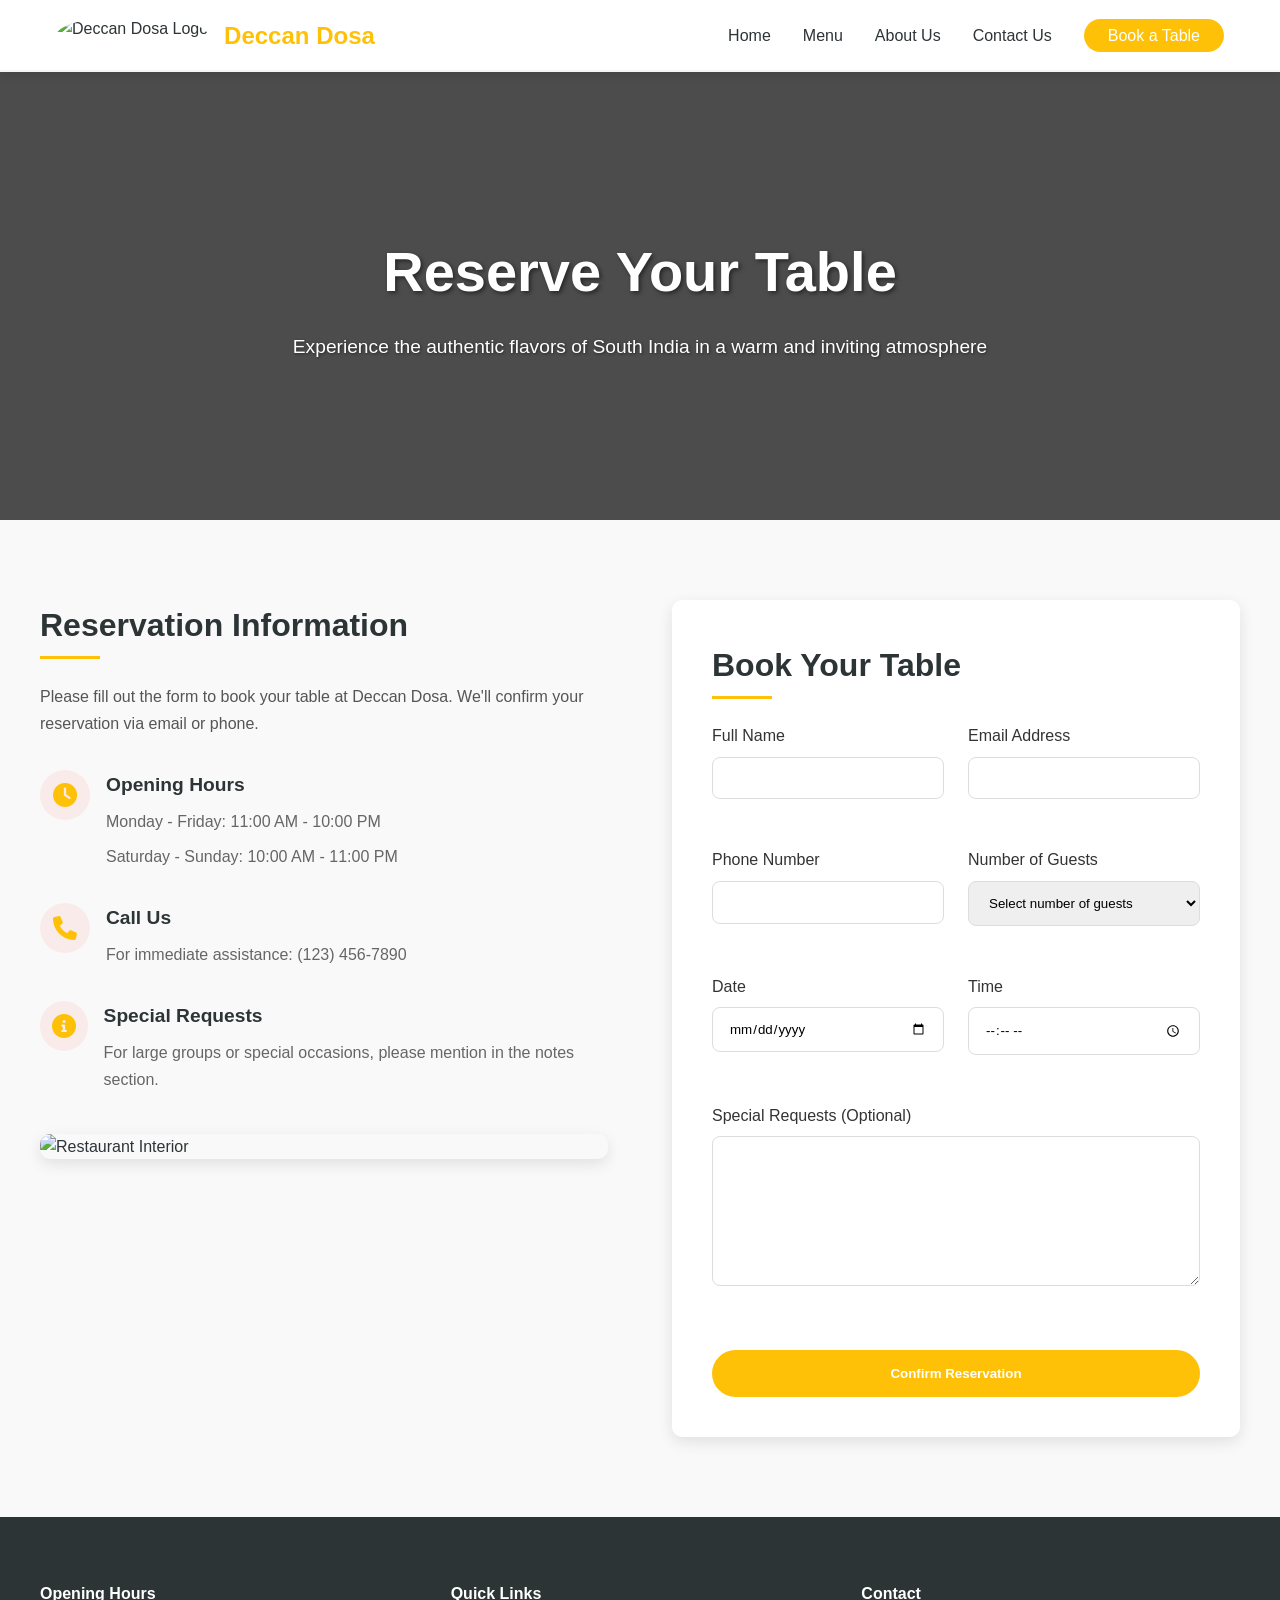
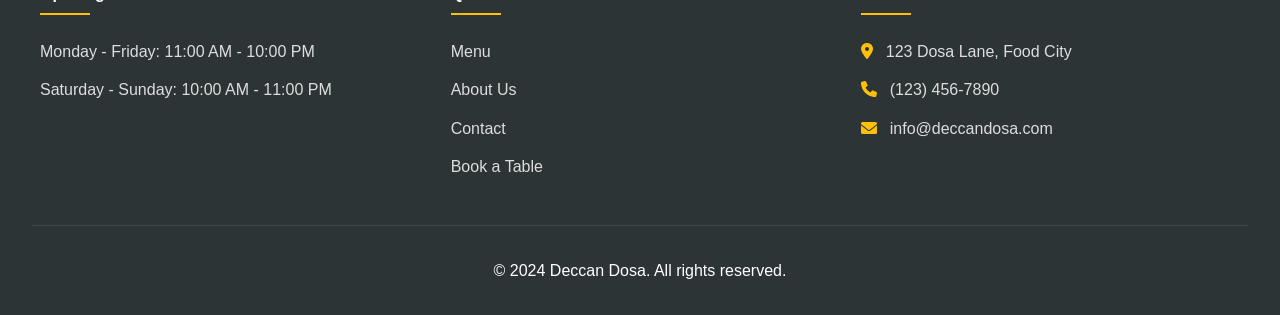
==== booking.html @ 91fe8233 "first commit" ====
<!DOCTYPE html>
<html lang="en">
<head>
    <meta charset="UTF-8">
    <meta name="viewport" content="width=device-width, initial-scale=1.0">
    <link rel="stylesheet" href="styles.css">
    <link rel="stylesheet" href="booking.css">
    <link rel="stylesheet" href="https://cdnjs.cloudflare.com/ajax/libs/font-awesome/6.0.0/css/all.min.css">
    <title>Book a Table - Deccan Dosa</title>
</head>
<body>
    <header class="sticky-header">
        <nav>
            <div class="logo">
                <img src="https://img.freepik.com/premium-vector/indian-food-logo-template-design-vector-emblem-design-concept-creative-symbol-icon_316488-1400.jpg" alt="Deccan Dosa Logo">
                <span>Deccan Dosa</span>
            </div>
            <ul class="nav-links">
                <li><a href="index.html#home">Home</a></li>
                <li><a href="index.html#menu">Menu</a></li>
                <li><a href="index.html#about">About Us</a></li>
                <li><a href="index.html#contact">Contact Us</a></li>
                <li><a href="booking.html" class="reservation-btn active">Book a Table</a></li>
            </ul>
            <div class="menu-toggle" id="mobile-menu">
                <span class="bar"></span>
                <span class="bar"></span>
                <span class="bar"></span>
            </div>
        </nav>
    </header>

    <section class="booking-hero">
        <div class="booking-hero-content">
            <h1>Reserve Your Table</h1>
            <p>Experience the authentic flavors of South India in a warm and inviting atmosphere</p>
        </div>
    </section>

    <section class="booking-section">
        <div class="booking-container">
            <div class="booking-info">
                <h2>Reservation Information</h2>
                <p>Please fill out the form to book your table at Deccan Dosa. We'll confirm your reservation via email or phone.</p>
                
                <div class="booking-details">
                    <div class="detail-item">
                        <i class="fas fa-clock"></i>
                        <div>
                            <h3>Opening Hours</h3>
                            <p>Monday - Friday: 11:00 AM - 10:00 PM</p>
                            <p>Saturday - Sunday: 10:00 AM - 11:00 PM</p>
                        </div>
                    </div>
                    
                    <div class="detail-item">
                        <i class="fas fa-phone"></i>
                        <div>
                            <h3>Call Us</h3>
                            <p>For immediate assistance: (123) 456-7890</p>
                        </div>
                    </div>
                    
                    <div class="detail-item">
                        <i class="fas fa-info-circle"></i>
                        <div>
                            <h3>Special Requests</h3>
                            <p>For large groups or special occasions, please mention in the notes section.</p>
                        </div>
                    </div>
                </div>
                
                <div class="booking-image">
                    <img src="https://media.istockphoto.com/id/1081422898/photo/pan-indian-food-platter.jpg?s=612x612&w=0&k=20&c=TEqnS1LzSGlQPhgv_vELZ894xJ9KsgOJxdc9ZdgZ7xc=" alt="Restaurant Interior">
                </div>
            </div>
            
            <div class="booking-form-container">
                <h2>Book Your Table</h2>
                <form id="booking-form" class="booking-form">
                    <div class="form-row">
                        <div class="form-group">
                            <label for="name">Full Name</label>
                            <input type="text" id="name" name="name" required>
                        </div>
                        
                        <div class="form-group">
                            <label for="email">Email Address</label>
                            <input type="email" id="email" name="email" required>
                        </div>
                    </div>
                    
                    <div class="form-row">
                        <div class="form-group">
                            <label for="phone">Phone Number</label>
                            <input type="tel" id="phone" name="phone" required>
                        </div>
                        
                        <div class="form-group">
                            <label for="guests">Number of Guests</label>
                            <select id="guests" name="guests" required>
                                <option value="" disabled selected>Select number of guests</option>
                                <option value="1">1 Person</option>
                                <option value="2">2 People</option>
                                <option value="3">3 People</option>
                                <option value="4">4 People</option>
                                <option value="5">5 People</option>
                                <option value="6">6 People</option>
                                <option value="7+">7+ People</option>
                            </select>
                        </div>
                    </div>
                    
                    <div class="form-row">
                        <div class="form-group">
                            <label for="date">Date</label>
                            <input type="date" id="date" name="date" required>
                        </div>
                        
                        <div class="form-group">
                            <label for="time">Time</label>
                            <input type="time" id="time" name="time" required>
                        </div>
                    </div>
                    
                    <div class="form-group">
                        <label for="notes">Special Requests (Optional)</label>
                        <textarea id="notes" name="notes" rows="4"></textarea>
                    </div>
                    
                    <button type="submit" class="booking-btn">Confirm Reservation</button>
                </form>
            </div>
        </div>
    </section>

    <footer>
        <div class="footer-content">
            <div class="footer-section">
                <h4>Opening Hours</h4>
                <p>Monday - Friday: 11:00 AM - 10:00 PM</p>
                <p>Saturday - Sunday: 10:00 AM - 11:00 PM</p>
            </div>
            <div class="footer-section">
                <h4>Quick Links</h4>
                <ul>
                    <li><a href="index.html#menu">Menu</a></li>
                    <li><a href="index.html#about">About Us</a></li>
                    <li><a href="index.html#contact">Contact</a></li>
                    <li><a href="booking.html">Book a Table</a></li>
                </ul>
            </div>
            <div class="footer-section">
                <h4>Contact</h4>
                <p><i class="fas fa-map-marker-alt"></i> 123 Dosa Lane, Food City</p>
                <p><i class="fas fa-phone"></i> (123) 456-7890</p>
                <p><i class="fas fa-envelope"></i> info@deccandosa.com</p>
            </div>
        </div>
        <div class="footer-bottom">
            <p>&copy; 2024 Deccan Dosa. All rights reserved.</p>
        </div>
    </footer>

    <script src="script.js"></script>
    <script>
        // Form validation and submission
        document.getElementById('booking-form').addEventListener('submit', function(e) {
            e.preventDefault();
            
            // Get form values
            const name = document.getElementById('name').value;
            const email = document.getElementById('email').value;
            const phone = document.getElementById('phone').value;
            const guests = document.getElementById('guests').value;
            const date = document.getElementById('date').value;
            const time = document.getElementById('time').value;
            const notes = document.getElementById('notes').value;
            
            // Simple validation
            if (!name || !email || !phone || !guests || !date || !time) {
                alert('Please fill in all required fields');
                return;
            }
            
            // Format date for display
            const formattedDate = new Date(date).toLocaleDateString('en-US', {
                weekday: 'long',
                year: 'numeric',
                month: 'long',
                day: 'numeric'
            });
            
            // Here you would typically send the data to a server
            // For demo purposes, we'll just show a success message
            alert(`Thank you, ${name}! Your reservation has been confirmed for ${formattedDate} at ${time} for ${guests} ${guests === '1' ? 'person' : 'people'}.`);
            
            // Reset form
            this.reset();
        });
        
        // Set minimum date to today
        const today = new Date().toISOString().split('T')[0];
        document.getElementById('date').setAttribute('min', today);
    </script>
</body>
</html>
---- styles.css ----
:root {
    /* --primary-color: #ff6b6b; */
    --primary-color: #FFC107;


    --secondary-color: #4ecdc4;
    --accent-color: #ffbe0b;
    --text-color: #2d3436;
    --light-bg: #f9f9f9;
    --dark-bg: #2d3436;
    --border-radius: 8px;
    --box-shadow: 0 5px 15px rgba(0, 0, 0, 0.1);
    --transition: all 0.3s ease;
}

* {
    margin: 0;
    padding: 0;
    box-sizing: border-box;
}

body {
    font-family: 'Poppins', Arial, sans-serif;
    line-height: 1.6;
    color: var(--text-color);
    overflow-x: hidden;
}

/* Sticky Header */
.sticky-header {
    position: fixed;
    top: 0;
    width: 100%;
    background: rgba(255, 255, 255, 0.95);
    box-shadow: 0 2px 10px rgba(0, 0, 0, 0.1);
    z-index: 1000;
    transition: all 0.3s ease;
}

.sticky-header.scrolled {
    padding: 5px 0;
    background: rgba(255, 255, 255, 0.98);
    box-shadow: 0 5px 15px rgba(0, 0, 0, 0.1);
}

nav {
    max-width: 1200px;
    margin: 0 auto;
    padding: 1rem;
    display: flex;
    justify-content: space-between;
    align-items: center;
}

.logo {
    display: flex;
    align-items: center;
    gap: 1rem;
}

.logo img {
    height: 40px;
    border-radius: 50%;
    object-fit: cover;
}

.logo span {
    font-weight: 700;
    font-size: 1.5rem;
    color: var(--primary-color);
}

.nav-links {
    display: flex;
    gap: 2rem;
    list-style: none;
}

.nav-links a {
    text-decoration: none;
    color: var(--text-color);
    font-weight: 500;
    transition: color 0.3s ease;
    position: relative;
}

.nav-links a:not(.reservation-btn)::after {
    content: '';
    position: absolute;
    width: 0;
    height: 2px;
    bottom: -5px;
    left: 0;
    background-color: var(--primary-color);
    transition: width 0.3s ease;
}

.nav-links a:not(.reservation-btn):hover::after {
    width: 100%;
}

.nav-links a:hover {
    color: var(--primary-color);
}

.reservation-btn {
    background: var(--primary-color);
    color: white !important;
    padding: 0.5rem 1.5rem;
    border-radius: 25px;
    transition: all 0.3s ease;
}

.reservation-btn:hover {
    background: var(--accent-color);
    transform: translateY(-2px);
    box-shadow: 0 5px 15px rgba(0, 0, 0, 0.1);
}

.menu-toggle {
    display: none;
    flex-direction: column;
    cursor: pointer;
}

.bar {
    height: 3px;
    width: 25px;
    background: var(--text-color);
    margin: 3px 0;
    transition: 0.3s;
}

/* Hero Section */
.hero {
    height: 100vh;
    background: linear-gradient(rgba(0, 0, 0, 0.6), rgba(0, 0, 0, 0.6)),
                url('https://img.freepik.com/free-photo/view-delicious-dumplings_23-2150777769.jpg') no-repeat center center/cover;
    display: flex;
    align-items: center;
    justify-content: center;
    text-align: center;
    color: white;
    position: relative;
    background-attachment: fixed;
}

.hero-content {
    max-width: 800px;
    padding: 2rem;
    z-index: 1;
}

.animate-text {
    opacity: 0;
    transform: translateY(20px);
    animation: fadeInUp 0.8s forwards;
}

.hero h1 {
    font-size: 4rem;
    margin-bottom: 1rem;
    animation-delay: 0.2s;
    text-shadow: 2px 2px 4px rgba(0, 0, 0, 0.5);
}

.hero p {
    font-size: 1.5rem;
    margin-bottom: 2rem;
    animation-delay: 0.4s;
    text-shadow: 1px 1px 3px rgba(0, 0, 0, 0.5);
}

.cta-buttons {
    display: flex;
    gap: 1rem;
    justify-content: center;
    animation: fadeInUp 0.8s forwards;
    animation-delay: 0.6s;
    opacity: 0;
}

.cta-button {
    padding: 1rem 2rem;
    border-radius: 30px;
    text-decoration: none;
    font-weight: 600;
    transition: all 0.3s ease;
}

.cta-button.primary {
    background: var(--primary-color);
    color: white;
}

.cta-button.secondary {
    background: transparent;
    border: 2px solid white;
    color: white;
}

.cta-button:hover {
    transform: translateY(-3px);
    box-shadow: 0 5px 15px rgba(0, 0, 0, 0.2);
}

.cta-button.primary:hover {
    background: #ff5252;
}

.cta-button.secondary:hover {
    background: rgba(255, 255, 255, 0.1);
}

/* Menu Section */
.menu-section {
    padding: 5rem 2rem;
    background: var(--light-bg);
}

.menu-section h2, .about-section h2, .contact-section .section-title {
    text-align: center;
    margin-bottom: 3rem;
    font-size: 2.5rem;
    position: relative;
    padding-bottom: 1rem;
}

.menu-section h2::after, .about-section h2::after, .contact-section .section-title::after {
    content: '';
    position: absolute;
    bottom: 0;
    left: 50%;
    transform: translateX(-50%);
    width: 80px;
    height: 3px;
    background: var(--primary-color);
}

.menu-categories {
    display: flex;
    justify-content: center;
    gap: 1rem;
    margin-bottom: 2rem;
    flex-wrap: wrap;
}

.menu-category {
    padding: 0.5rem 1.5rem;
    border: none;
    background: white;
    border-radius: 25px;
    cursor: pointer;
    transition: all 0.3s ease;
    font-weight: 500;
}

.menu-category.active {
    background: var(--primary-color);
    color: white;
}

.menu-category:hover:not(.active) {
    background: #f0f0f0;
    transform: translateY(-2px);
}

.menu-items {
    display: grid;
    grid-template-columns: repeat(auto-fit, minmax(300px, 1fr));
    gap: 2rem;
    max-width: 1200px;
    margin: 0 auto;
}

.menu-item {
    background: white;
    border-radius: 10px;
    overflow: hidden;
    box-shadow: 0 5px 15px rgba(0, 0, 0, 0.1);
    transition: transform 0.3s ease;
}

.menu-item:hover {
    transform: translateY(-5px);
}

.menu-item img {
    width: 100%;
    height: 200px;
    object-fit: cover;
}

.menu-item-content {
    padding: 1.5rem;
}

.menu-item-content h3 {
    margin-bottom: 0.5rem;
    color: var(--text-color);
}

.menu-item-content p {
    color: #666;
    margin-bottom: 1rem;
}

.menu-item-content .price {
    font-weight: 700;
    color: var(--primary-color);
    font-size: 1.2rem;
}

/* About Section */
.about-section {
    padding: 5rem 2rem;
}

.about-content {
    display: grid;
    grid-template-columns: 1fr 1fr;
    gap: 4rem;
    max-width: 1200px;
    margin: 0 auto;
    align-items: center;
}

.about-text p {
    margin-bottom: 1rem;
    color: #555;
}

.about-image img {
    width: 100%;
    height: auto;
    border-radius: 10px;
    box-shadow: var(--box-shadow);
}

.testimonials {
    margin-top: 5rem;
    text-align: center;
    max-width: 800px;
    margin-left: auto;
    margin-right: auto;
}

.testimonials h3 {
    margin-bottom: 2rem;
    font-size: 1.8rem;
}

.testimonial {
    background: white;
    padding: 2rem;
    border-radius: 10px;
    box-shadow: var(--box-shadow);
    margin: 0 auto;
    max-width: 600px;
    display: none;
}

.testimonial p {
    font-style: italic;
    margin-bottom: 1rem;
    font-size: 1.1rem;
}

.testimonial cite {
    font-weight: 600;
    color: var(--primary-color);
}

/* Contact Section */
.contact-section {
    padding: 5rem 2rem;
    background: var(--light-bg);
}

.contact-container {
    display: grid;
    grid-template-columns: 1fr 1fr;
    gap: 4rem;
    max-width: 1200px;
    margin: 0 auto;
}

.info-card {
    background: white;
    border-radius: var(--border-radius);
    padding: 2rem;
    box-shadow: var(--box-shadow);
}

.info-item {
    display: flex;
    align-items: flex-start;
    margin-bottom: 1.5rem;
    gap: 1rem;
}

.info-item i {
    font-size: 1.5rem;
    color: var(--primary-color);
    background: rgba(255, 107, 107, 0.1);
    width: 50px;
    height: 50px;
    display: flex;
    align-items: center;
    justify-content: center;
    border-radius: 50%;
}

.info-item h3 {
    margin-bottom: 0.5rem;
    font-size: 1.2rem;
}

.info-item p {
    color: #666;
}

.social-links {
    display: flex;
    gap: 1rem;
    margin-top: 2rem;
    justify-content: center;
}

.social-icon {
    color: var(--text-color);
    font-size: 1.2rem;
    width: 40px;
    height: 40px;
    background: white;
    display: flex;
    align-items: center;
    justify-content: center;
    border-radius: 50%;
    transition: all 0.3s ease;
    box-shadow: var(--box-shadow);
}

.social-icon:hover {
    color: white;
    background: var(--primary-color);
    transform: translateY(-3px);
}

.contact-form {
    background: white;
    padding: 2rem;
    border-radius: var(--border-radius);
    box-shadow: var(--box-shadow);
}

.contact-form h3 {
    margin-bottom: 1.5rem;
    text-align: center;
    font-size: 1.5rem;
}

.form-group {
    margin-bottom: 1.5rem;
}

.form-group input, .form-group textarea {
    width: 100%;
    padding: 0.8rem 1rem;
    border: 1px solid #ddd;
    border-radius: var(--border-radius);
    font-family: inherit;
    transition: border-color 0.3s;
}

.form-group input:focus, .form-group textarea:focus {
    outline: none;
    border-color: var(--primary-color);
}

.form-group textarea {
    min-height: 150px;
    resize: vertical;
}

.submit-btn {
    width: 100%;
    padding: 1rem;
    background: var(--primary-color);
    color: white;
    border: none;
    border-radius: 30px;
    cursor: pointer;
    font-weight: 600;
    transition: all 0.3s ease;
}

.submit-btn:hover {
    background: #ff5252;
    transform: translateY(-2px);
    box-shadow: 0 5px 15px rgba(0, 0, 0, 0.1);
}

/* Newsletter */
.newsletter {
    max-width: 600px;
    margin: 4rem auto;
    text-align: center;
    background: white;
    padding: 2rem;
    border-radius: var(--border-radius);
    box-shadow: var(--box-shadow);
}

.newsletter h3 {
    margin-bottom: 1rem;
    font-size: 1.5rem;
}

.newsletter p {
    margin-bottom: 1.5rem;
    color: #666;
}

.newsletter-form {
    display: flex;
    gap: 1rem;
}

.newsletter-form input {
    flex: 1;
    padding: 0.8rem 1rem;
    border: 1px solid #ddd;
    border-radius: 30px;
    font-family: inherit;
}

.newsletter-form input:focus {
    outline: none;
    border-color: var(--primary-color);
}

.newsletter-form button {
    padding: 0.8rem 1.5rem;
    background: var(--primary-color);
    color: white;
    border: none;
    border-radius: 30px;
    cursor: pointer;
    font-weight: 600;
    transition: all 0.3s ease;
}

.newsletter-form button:hover {
    background: #ff5252;
    transform: translateY(-2px);
}

/* Google Map */
.google-map {
    height: 400px;
    margin-top: 4rem;
    border-radius: 10px;
    overflow: hidden;
    box-shadow: var(--box-shadow);
}

/* Footer */
footer {
    background: var(--dark-bg);
    color: white;
    padding: 4rem 2rem 2rem;
}

.footer-content {
    max-width: 1200px;
    margin: 0 auto;
    display: grid;
    grid-template-columns: repeat(auto-fit, minmax(250px, 1fr));
    gap: 2rem;
}

.footer-section h4 {
    margin-bottom: 1.5rem;
    position: relative;
    padding-bottom: 0.5rem;
    display: inline-block;
}

.footer-section h4::after {
    content: '';
    position: absolute;
    bottom: 0;
    left: 0;
    width: 50px;
    height: 2px;
    background: var(--primary-color);
}

.footer-section ul {
    list-style: none;
}

.footer-section ul li {
    margin-bottom: 0.8rem;
}

.footer-section a {
    color: #ddd;
    text-decoration: none;
    transition: color 0.3s;
}

.footer-section a:hover {
    color: var(--primary-color);
}

.footer-section p {
    margin-bottom: 0.8rem;
    color: #ddd;
}

.footer-section i {
    margin-right: 0.5rem;
    color: var(--primary-color);
}

.footer-bottom {
    text-align: center;
    margin-top: 2rem;
    padding-top: 2rem;
    border-top: 1px solid rgba(255, 255, 255, 0.1);
}

/* Animations */
@keyframes fadeInUp {
    from {
        opacity: 0;
        transform: translateY(20px);
    }
    to {
        opacity: 1;
        transform: translateY(0);
    }
}

/* Back to Top Button */
#back-to-top {
    position: fixed;
    bottom: 20px;
    right: 20px;
    background: var(--primary-color);
    color: white;
    width: 40px;
    height: 40px;
    border-radius: 50%;
    border: none;
    cursor: pointer;
    display: none;
    align-items: center;
    justify-content: center;
    transition: all 0.3s ease;
    z-index: 99;
}

#back-to-top:hover {
    background: var(--accent-color);
    transform: translateY(-3px);
}

/* Responsive Design */
@media (max-width: 768px) {
    .nav-links {
        position: fixed;
        top: 70px;
        left: 0;
        width: 100%;
        background: white;
        flex-direction: column;
        padding: 2rem;
        transform: translateY(-150%);
        transition: transform 0.3s ease;
        box-shadow: 0 5px 15px rgba(0, 0, 0, 0.1);
        z-index: 999;
    }

    .nav-links.active {
        transform: translateY(0);
    }

    .menu-toggle {
        display: flex;
    }

    .hero h1 {
        font-size: 2.5rem;
    }

    .hero p {
        font-size: 1.2rem;
    }

    .cta-buttons {
        flex-direction: column;
        gap: 1rem;
    }

    .about-content,
    .contact-container {
        grid-template-columns: 1fr;
    }

    .newsletter-form {
        flex-direction: column;
    }

    .menu-toggle.active .bar:nth-child(1) {
        transform: rotate(-45deg) translate(-5px, 6px);
    }

    .menu-toggle.active .bar:nth-child(2) {
        opacity: 0;
    }

    .menu-toggle.active .bar:nth-child(3) {
        transform: rotate(45deg) translate(-5px, -6px);
    }
}

@media (max-width: 480px) {
    .hero h1 {
        font-size: 2rem;
    }

    .section-title, .menu-section h2, .about-section h2 {
        font-size: 2rem;
    }

    .menu-categories {
        flex-direction: column;
        align-items: center;
    }

    .menu-category {
        width: 80%;
    }
}
---- booking.css ----
/* Booking Page Styles */

/* Hero Section */
.booking-hero {
    height: 50vh;
    background: linear-gradient(rgba(0, 0, 0, 0.7), rgba(0, 0, 0, 0.7)),
                url('https://images.unsplash.com/photo-1517248135467-4c7edcad34c4?ixlib=rb-4.0.3&ixid=M3wxMjA3fDB8MHxwaG90by1wYWdlfHx8fGVufDB8fHx8fA%3D%3D&auto=format&fit=crop&w=2070&q=80') no-repeat center center/cover;
    display: flex;
    align-items: center;
    justify-content: center;
    text-align: center;
    color: white;
    margin-top: 70px;
}

.booking-hero-content {
    max-width: 800px;
    padding: 2rem;
}

.booking-hero h1 {
    font-size: 3.5rem;
    margin-bottom: 1rem;
    animation: fadeInDown 0.8s forwards;
    text-shadow: 2px 2px 4px rgba(0, 0, 0, 0.5);
}

.booking-hero p {
    font-size: 1.2rem;
    animation: fadeInUp 0.8s forwards;
    animation-delay: 0.3s;
    opacity: 0;
    text-shadow: 1px 1px 3px rgba(0, 0, 0, 0.5);
}

/* Booking Section */
.booking-section {
    padding: 5rem 2rem;
    background: var(--light-bg);
}

.booking-container {
    max-width: 1200px;
    margin: 0 auto;
    display: grid;
    grid-template-columns: 1fr 1fr;
    gap: 4rem;
}

.booking-info h2, .booking-form-container h2 {
    margin-bottom: 1.5rem;
    font-size: 2rem;
    position: relative;
    padding-bottom: 0.5rem;
}

.booking-info h2::after, .booking-form-container h2::after {
    content: '';
    position: absolute;
    bottom: 0;
    left: 0;
    width: 60px;
    height: 3px;
    background: var(--primary-color);
}

.booking-info p {
    margin-bottom: 2rem;
    color: #555;
    line-height: 1.7;
}

.booking-details {
    margin-bottom: 2rem;
}

.detail-item {
    display: flex;
    align-items: flex-start;
    margin-bottom: 1.5rem;
    gap: 1rem;
}

.detail-item i {
    font-size: 1.5rem;
    color: var(--primary-color);
    background: rgba(255, 107, 107, 0.1);
    width: 50px;
    height: 50px;
    display: flex;
    align-items: center;
    justify-content: center;
    border-radius: 50%;
}

.detail-item h3 {
    margin-bottom: 0.5rem;
    font-size: 1.2rem;
}

.detail-item p {
    color: #666;
    margin-bottom: 0.5rem;
}

.booking-image {
    margin-top: 2rem;
    overflow: hidden;
    border-radius: 10px;
    box-shadow: var(--box-shadow);
}

.booking-image img {
    width: 100%;
    height: auto;
    transition: transform 0.5s ease;
}

.booking-image:hover img {
    transform: scale(1.05);
}

/* Booking Form */
.booking-form-container {
    background: white;
    padding: 2.5rem;
    border-radius: 10px;
    box-shadow: var(--box-shadow);
}

.booking-form {
    display: flex;
    flex-direction: column;
    gap: 1.5rem;
}

.form-row {
    display: grid;
    grid-template-columns: 1fr 1fr;
    gap: 1.5rem;
}

.form-group {
    display: flex;
    flex-direction: column;
}

.form-group label {
    margin-bottom: 0.5rem;
    font-weight: 500;
    color: #333;
}

.form-group input,
.form-group select,
.form-group textarea {
    padding: 0.8rem 1rem;
    border: 1px solid #ddd;
    border-radius: var(--border-radius);
    font-family: inherit;
    transition: border-color 0.3s;
}

.form-group input:focus,
.form-group select:focus,
.form-group textarea:focus {
    outline: none;
    border-color: var(--primary-color);
    box-shadow: 0 0 0 3px rgba(255, 107, 107, 0.1);
}

.form-group textarea {
    resize: vertical;
}

.booking-btn {
    padding: 1rem;
    background: var(--primary-color);
    color: white;
    border: none;
    border-radius: 30px;
    cursor: pointer;
    font-weight: 600;
    transition: all 0.3s ease;
    margin-top: 1rem;
}

.booking-btn:hover {
    background: #ff5252;
    transform: translateY(-2px);
    box-shadow: 0 5px 15px rgba(0, 0, 0, 0.1);
}

/* Active nav link */
.nav-links a.active {
    color: var(--primary-color);
}

/* Animations */
@keyframes fadeInDown {
    from {
        opacity: 0;
        transform: translateY(-20px);
    }
    to {
        opacity: 1;
        transform: translateY(0);
    }
}

/* Responsive Design */
@media (max-width: 992px) {
    .booking-container {
        grid-template-columns: 1fr;
    }
    
    .booking-info {
        order: 2;
    }
    
    .booking-form-container {
        order: 1;
    }
}

@media (max-width: 768px) {
    .booking-hero h1 {
        font-size: 2.5rem;
    }
    
    .form-row {
        grid-template-columns: 1fr;
        gap: 1rem;
    }
    
    .booking-form-container {
        padding: 1.5rem;
    }
}

@media (max-width: 480px) {
    .booking-hero h1 {
        font-size: 2rem;
    }
    
    .booking-hero p {
        font-size: 1rem;
    }
    
    .booking-section {
        padding: 3rem 1rem;
    }
}
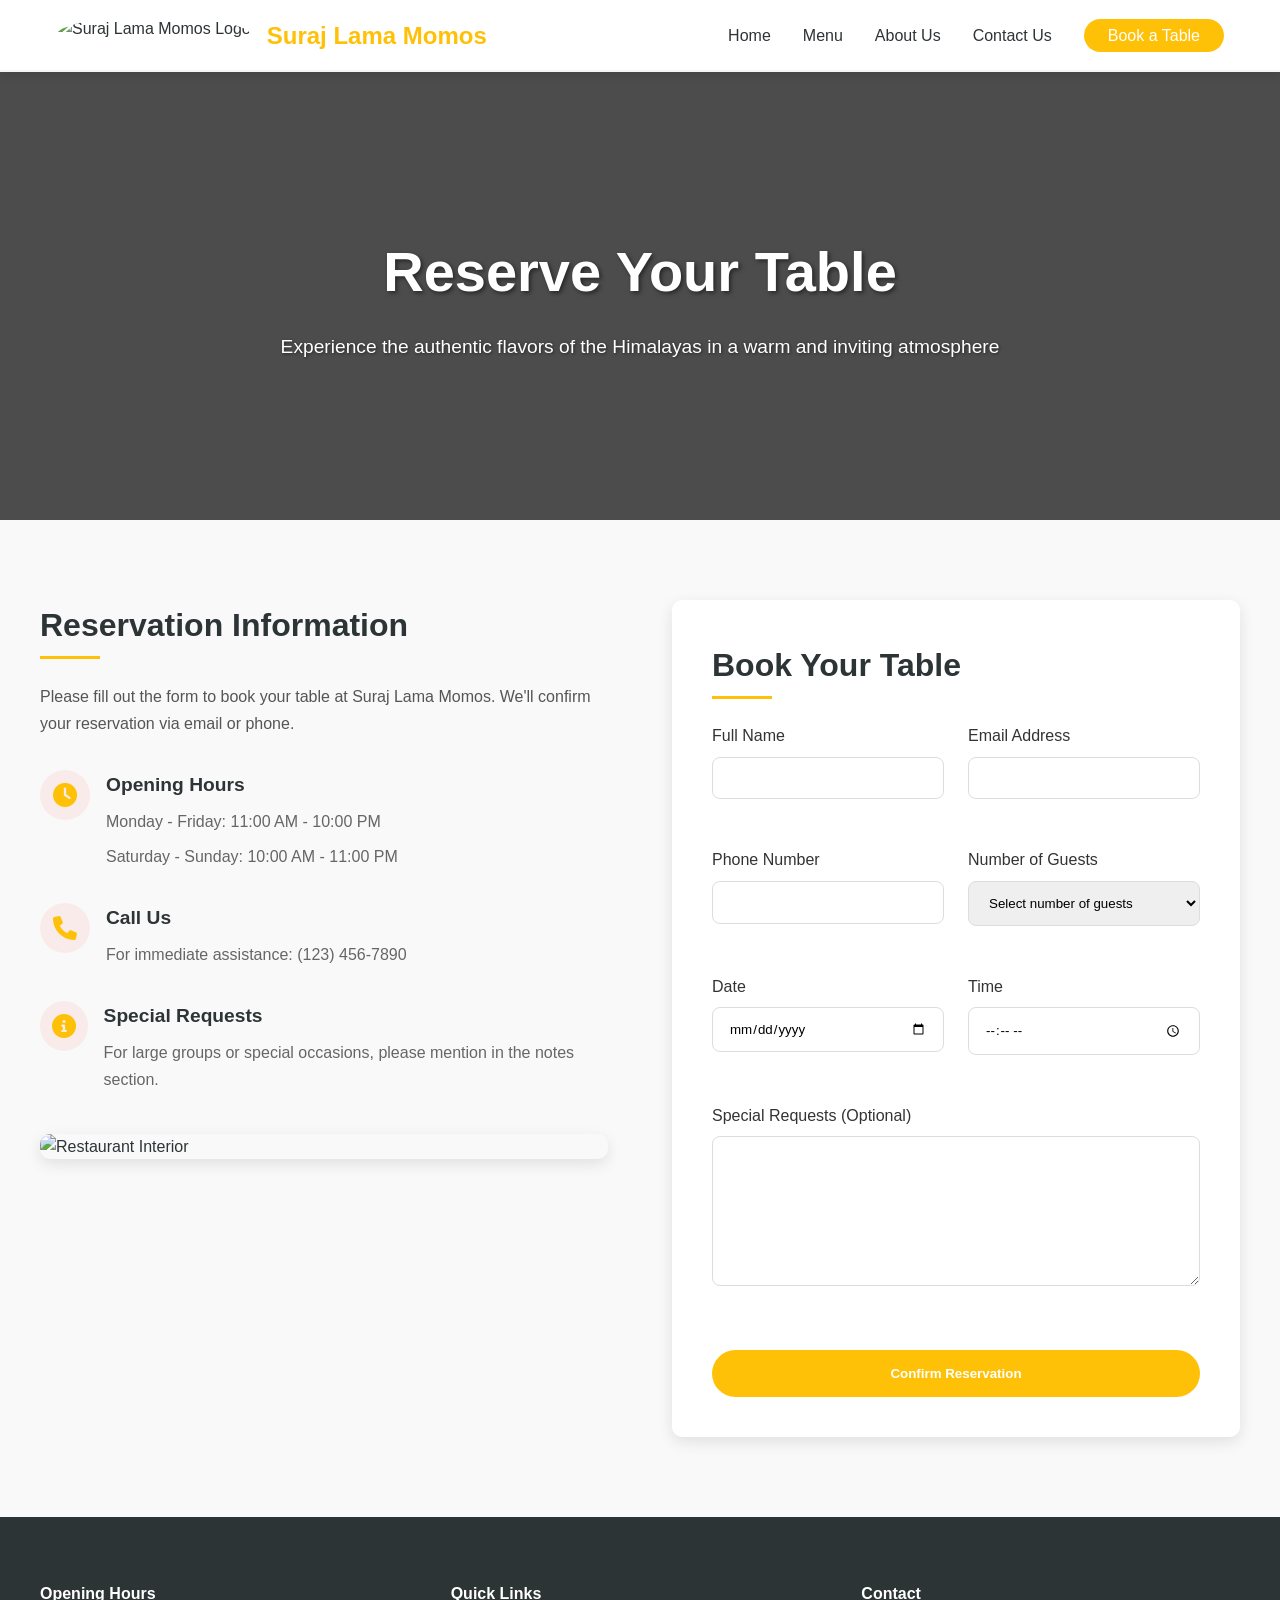
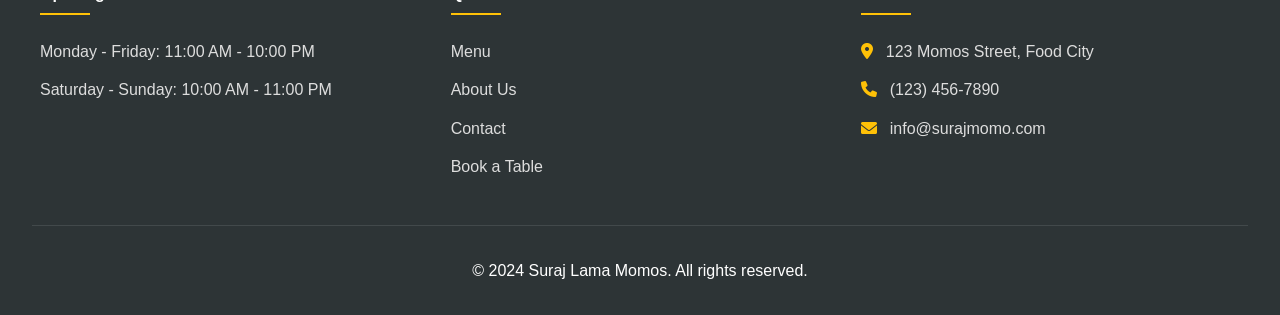
==== commit cb1124cb: "first commitssss" ====
--- a/booking.html
+++ b/booking.html
@@ -6,14 +6,14 @@
     <link rel="stylesheet" href="styles.css">
     <link rel="stylesheet" href="booking.css">
     <link rel="stylesheet" href="https://cdnjs.cloudflare.com/ajax/libs/font-awesome/6.0.0/css/all.min.css">
-    <title>Book a Table - Deccan Dosa</title>
+    <title>Book a Table - Suraj Lama Momos</title>
 </head>
 <body>
     <header class="sticky-header">
         <nav>
             <div class="logo">
-                <img src="https://img.freepik.com/premium-vector/indian-food-logo-template-design-vector-emblem-design-concept-creative-symbol-icon_316488-1400.jpg" alt="Deccan Dosa Logo">
-                <span>Deccan Dosa</span>
+                <img src="https://encrypted-tbn0.gstatic.com/images?q=tbn:ANd9GcQoMm4WfO8bA5v5XPWaFkuELqcbKX-9tmEn-Q&s" alt="Suraj Lama Momos Logo">
+                <span>Suraj Lama Momos</span>
             </div>
             <ul class="nav-links">
                 <li><a href="index.html#home">Home</a></li>
@@ -33,7 +33,7 @@
     <section class="booking-hero">
         <div class="booking-hero-content">
             <h1>Reserve Your Table</h1>
-            <p>Experience the authentic flavors of South India in a warm and inviting atmosphere</p>
+            <p>Experience the authentic flavors of the Himalayas in a warm and inviting atmosphere</p>
         </div>
     </section>
 
@@ -41,7 +41,7 @@
         <div class="booking-container">
             <div class="booking-info">
                 <h2>Reservation Information</h2>
-                <p>Please fill out the form to book your table at Deccan Dosa. We'll confirm your reservation via email or phone.</p>
+                <p>Please fill out the form to book your table at Suraj Lama Momos. We'll confirm your reservation via email or phone.</p>
                 
                 <div class="booking-details">
                     <div class="detail-item">
@@ -71,7 +71,7 @@
                 </div>
                 
                 <div class="booking-image">
-                    <img src="https://media.istockphoto.com/id/1081422898/photo/pan-indian-food-platter.jpg?s=612x612&w=0&k=20&c=TEqnS1LzSGlQPhgv_vELZ894xJ9KsgOJxdc9ZdgZ7xc=" alt="Restaurant Interior">
+                    <img src="https://content.jdmagicbox.com/v2/comp/mumbai/t6/022pxx22.xx22.230116200326.q4t6/catalogue/suraj-lama-momos-vile-parle-east-mumbai-6txvazo6w7.jpg" alt="Restaurant Interior">
                 </div>
             </div>
             
@@ -152,13 +152,13 @@
             </div>
             <div class="footer-section">
                 <h4>Contact</h4>
-                <p><i class="fas fa-map-marker-alt"></i> 123 Dosa Lane, Food City</p>
+                <p><i class="fas fa-map-marker-alt"></i> 123 Momos Street, Food City</p>
                 <p><i class="fas fa-phone"></i> (123) 456-7890</p>
-                <p><i class="fas fa-envelope"></i> info@deccandosa.com</p>
+                <p><i class="fas fa-envelope"></i> info@surajmomo.com</p>
             </div>
         </div>
         <div class="footer-bottom">
-            <p>&copy; 2024 Deccan Dosa. All rights reserved.</p>
+            <p>&copy; 2024 Suraj Lama Momos. All rights reserved.</p>
         </div>
     </footer>
 
--- a/styles.css
+++ b/styles.css
@@ -113,7 +113,6 @@
 
 .reservation-btn:hover {
     background: var(--accent-color);
-    transform: translateY(-2px);
     box-shadow: 0 5px 15px rgba(0, 0, 0, 0.1);
 }
 
@@ -152,9 +151,7 @@
 }
 
 .animate-text {
-    opacity: 0;
-    transform: translateY(20px);
-    animation: fadeInUp 0.8s forwards;
+    animation: fadeIn 0.8s forwards;
 }
 
 .hero h1 {
@@ -175,7 +172,7 @@
     display: flex;
     gap: 1rem;
     justify-content: center;
-    animation: fadeInUp 0.8s forwards;
+    animation: fadeIn 0.8s forwards;
     animation-delay: 0.6s;
     opacity: 0;
 }
@@ -200,7 +197,6 @@
 }
 
 .cta-button:hover {
-    transform: translateY(-3px);
     box-shadow: 0 5px 15px rgba(0, 0, 0, 0.2);
 }
 
@@ -262,7 +258,6 @@
 
 .menu-category:hover:not(.active) {
     background: #f0f0f0;
-    transform: translateY(-2px);
 }
 
 .menu-items {
@@ -282,7 +277,7 @@
 }
 
 .menu-item:hover {
-    transform: translateY(-5px);
+    box-shadow: 0 8px 25px rgba(0, 0, 0, 0.15);
 }
 
 .menu-item img {
@@ -444,7 +439,6 @@
 .social-icon:hover {
     color: white;
     background: var(--primary-color);
-    transform: translateY(-3px);
 }
 
 .contact-form {
@@ -497,7 +491,6 @@
 
 .submit-btn:hover {
     background: #ff5252;
-    transform: translateY(-2px);
     box-shadow: 0 5px 15px rgba(0, 0, 0, 0.1);
 }
 
@@ -553,7 +546,6 @@
 
 .newsletter-form button:hover {
     background: #ff5252;
-    transform: translateY(-2px);
 }
 
 /* Google Map */
@@ -633,14 +625,12 @@
 }
 
 /* Animations */
-@keyframes fadeInUp {
+@keyframes fadeIn {
     from {
         opacity: 0;
-        transform: translateY(20px);
     }
     to {
         opacity: 1;
-        transform: translateY(0);
     }
 }
 
@@ -665,7 +655,6 @@
 
 #back-to-top:hover {
     background: var(--accent-color);
-    transform: translateY(-3px);
 }
 
 /* Responsive Design */
--- a/booking.css
+++ b/booking.css
@@ -21,13 +21,13 @@
 .booking-hero h1 {
     font-size: 3.5rem;
     margin-bottom: 1rem;
-    animation: fadeInDown 0.8s forwards;
+    animation: fadeIn 0.8s forwards;
     text-shadow: 2px 2px 4px rgba(0, 0, 0, 0.5);
 }
 
 .booking-hero p {
     font-size: 1.2rem;
-    animation: fadeInUp 0.8s forwards;
+    animation: fadeIn 0.8s forwards;
     animation-delay: 0.3s;
     opacity: 0;
     text-shadow: 1px 1px 3px rgba(0, 0, 0, 0.5);
@@ -117,7 +117,7 @@
 }
 
 .booking-image:hover img {
-    transform: scale(1.05);
+    transform: scale(1.02);
 }
 
 /* Booking Form */
@@ -187,7 +187,6 @@
 
 .booking-btn:hover {
     background: #ff5252;
-    transform: translateY(-2px);
     box-shadow: 0 5px 15px rgba(0, 0, 0, 0.1);
 }
 
@@ -196,17 +195,6 @@
     color: var(--primary-color);
 }
 
-/* Animations */
-@keyframes fadeInDown {
-    from {
-        opacity: 0;
-        transform: translateY(-20px);
-    }
-    to {
-        opacity: 1;
-        transform: translateY(0);
-    }
-}
 
 /* Responsive Design */
 @media (max-width: 992px) {
